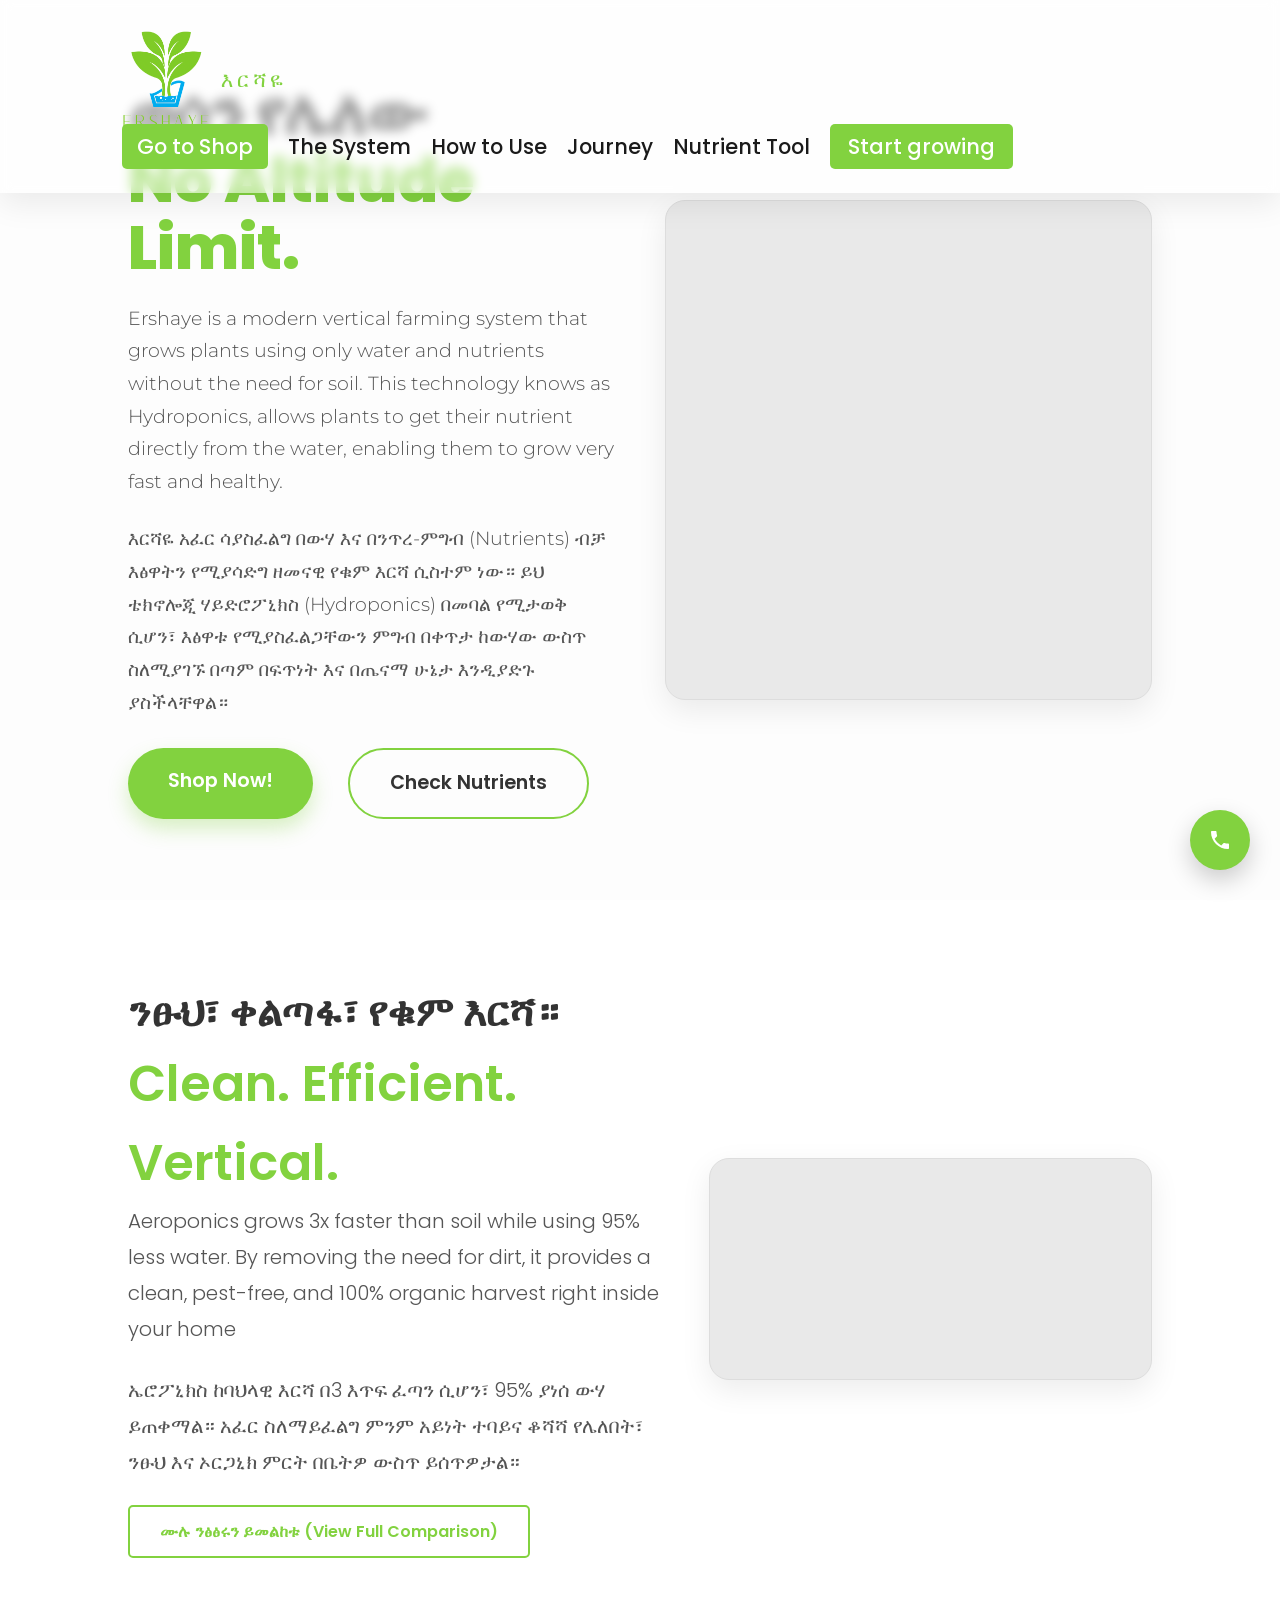
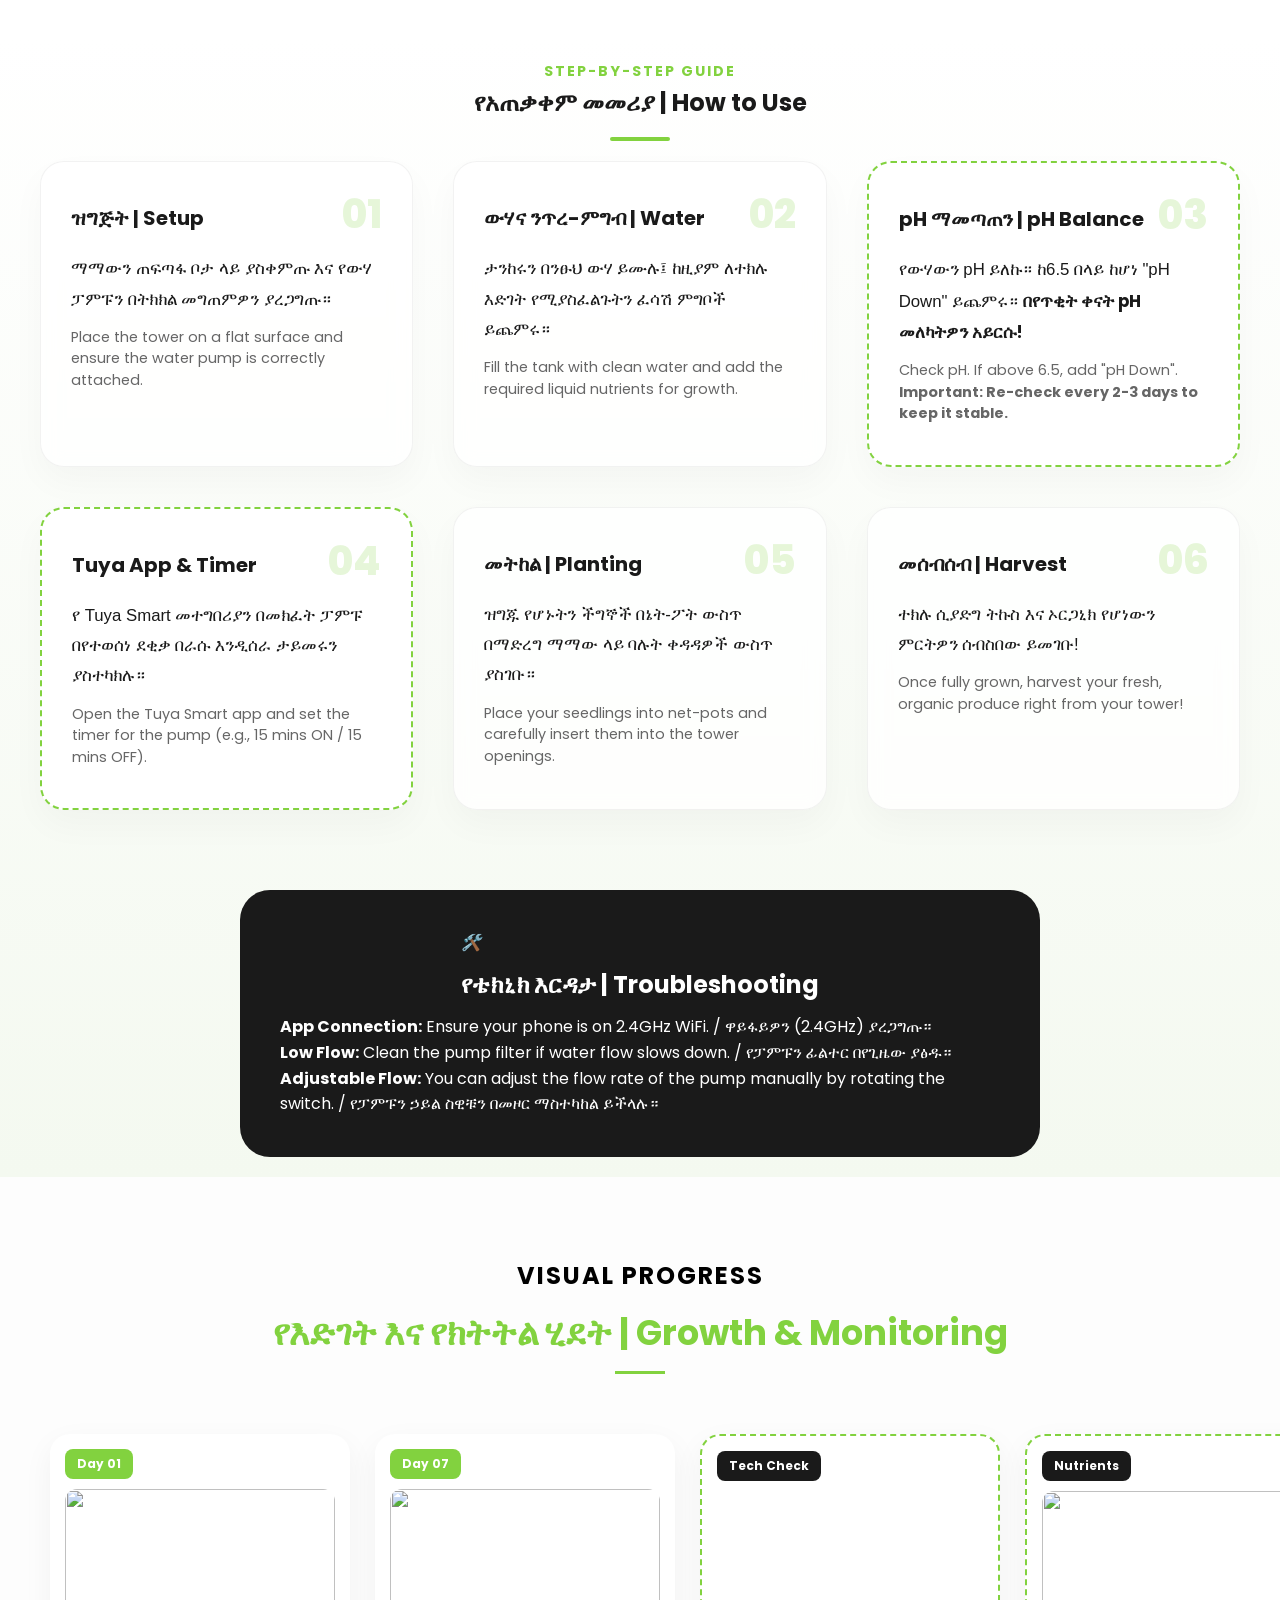
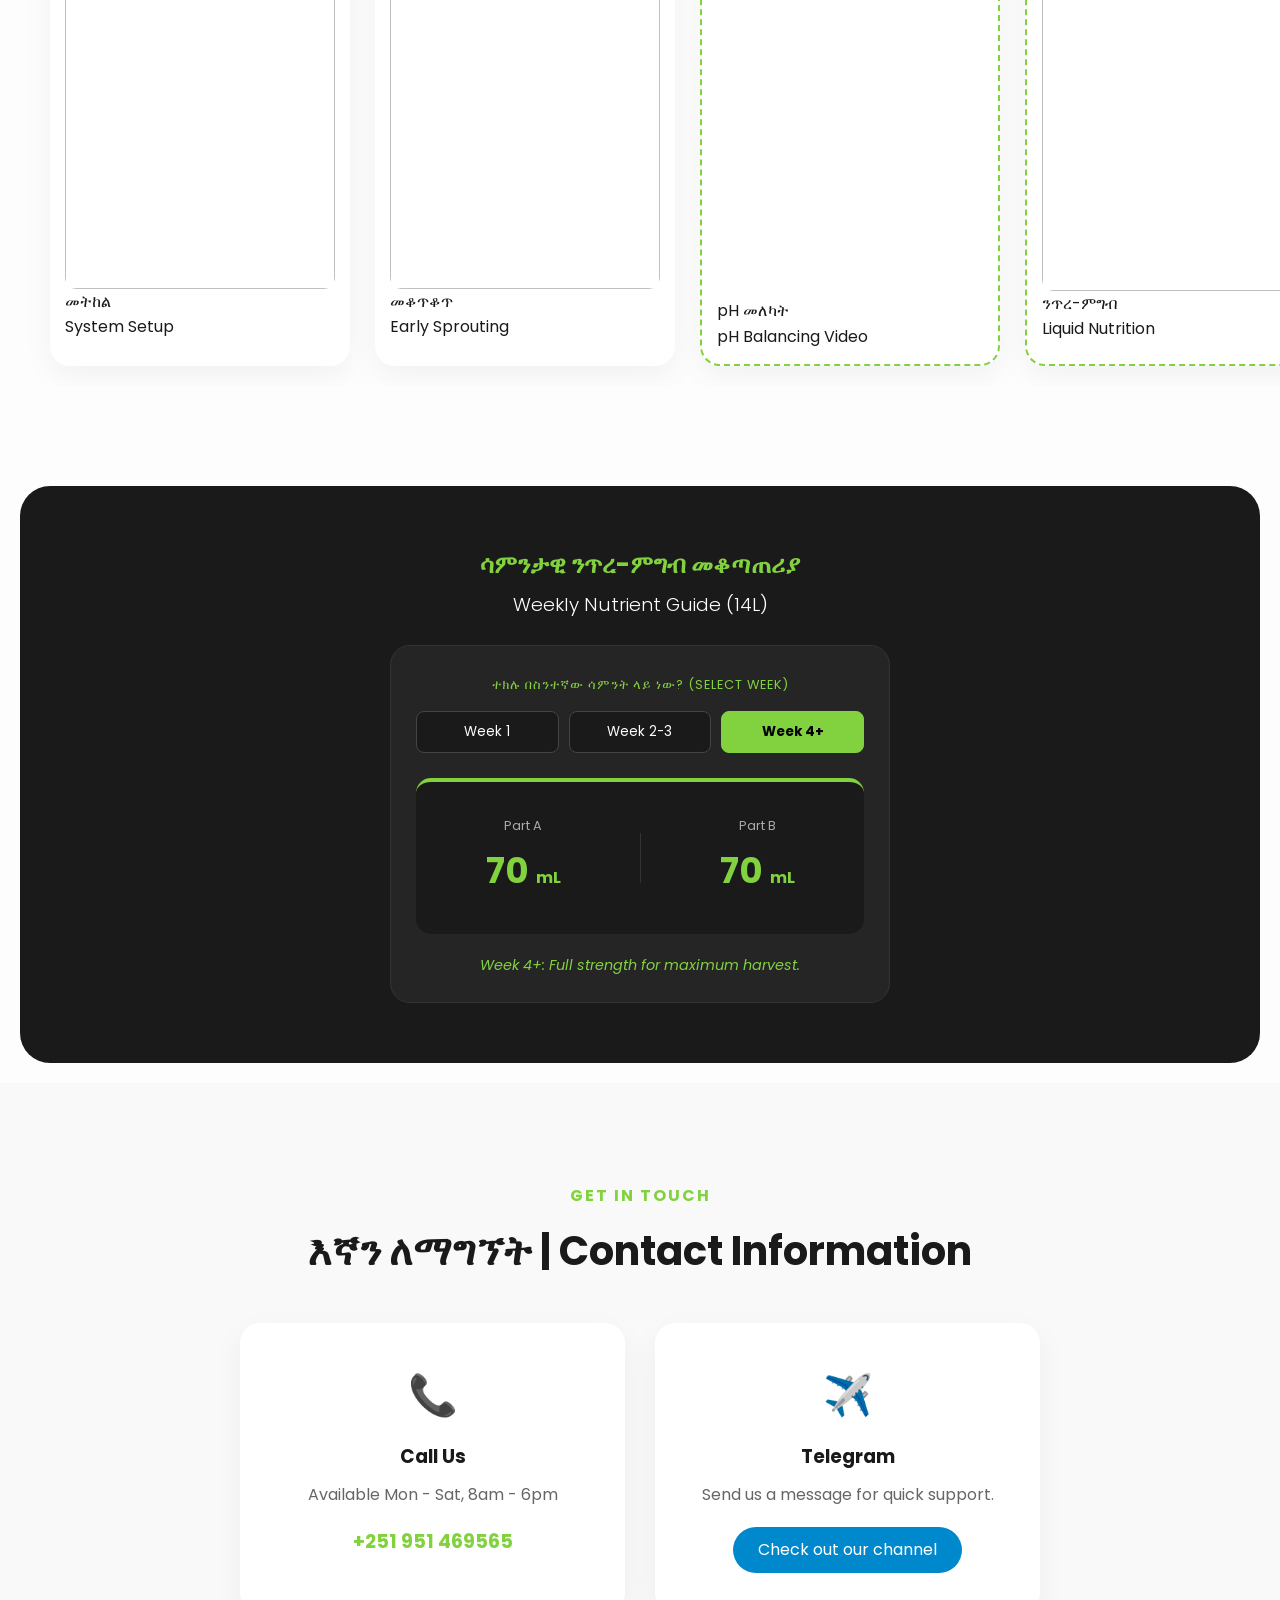
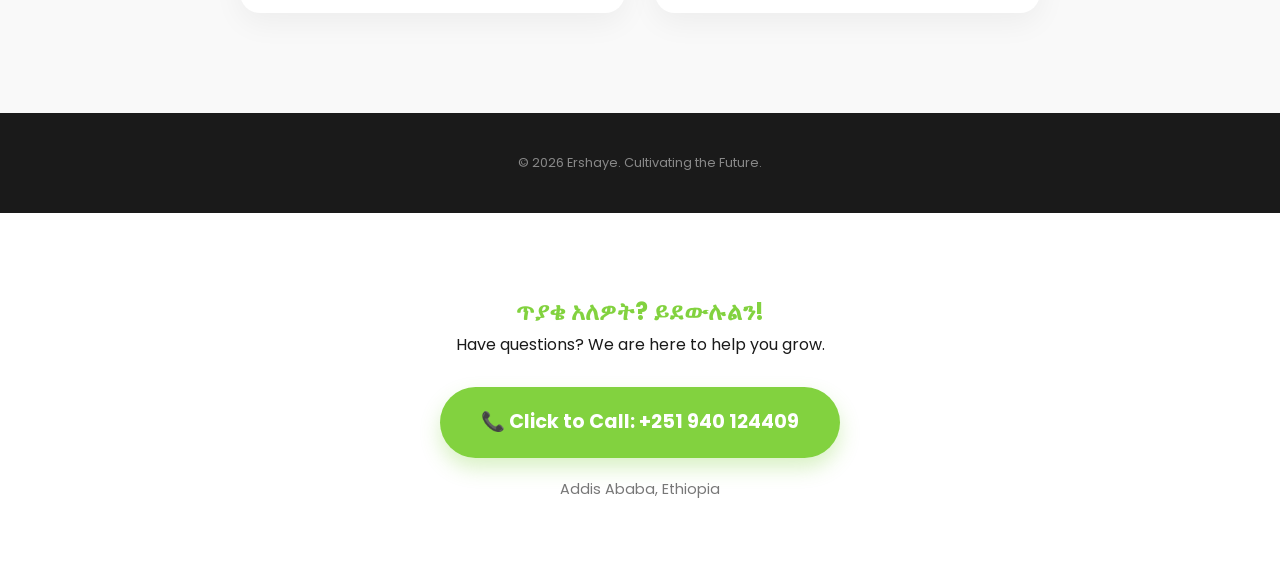
==== index.html @ 85cb9eb8 "Initial website upload" ====
<!DOCTYPE html>
<html lang="en">
<head>
    <!-- Google tag (gtag.js) -->
<script async src="https://www.googletagmanager.com/gtag/js?id=G-LYHRQVPLVZ"></script>
<script>
  window.dataLayer = window.dataLayer || [];
  function gtag(){dataLayer.push(arguments);}
  gtag('js', new Date());

  gtag('config', 'G-LYHRQVPLVZ');
</script>
    <meta charset="UTF-8">
    <meta name="viewport" content="width=device-width, initial-scale=1.0">
    <title>Ershaye | Vertical Hydroponics</title>
    
    <link rel="stylesheet" href="style.css">
    <link rel="icon" type="image/png" href="favicon.png">
    <link rel="preconnect" href="https://fonts.googleapis.com">
    <link rel="preconnect" href="https://fonts.gstatic.com" crossorigin>
    <link href="https://fonts.googleapis.com/css2?family=Montserrat:wght@300&family=Poppins:wght@300;400;600&display=swap" rel="stylesheet">
</head>
<body>

  <header class="glass-nav">
    <nav>
        <div class="logo-container">
            <img src="logo.png" alt="Ershaye Logo" class="brand-logo">
            <span class="brand-name">እርሻዬ</span>
        </div>

        <div class="hamburger" id="hamburger">
            <span class="bar"></span>
            <span class="bar"></span>
            <span class="bar"></span>
        </div>

        <ul class="nav-links" id="nav-menu">
            <li><a href="shop.html" class="shop-link-btn">Go to Shop</a></li>
            <li><a href="#about">The System</a></li>
            <li><a href="#how-to-use">How to Use</a></li>
            <li><a href="#growth-journey">Journey</a></li>
            <li><a href="#nutrient-calc">Nutrient Tool</a></li>
            <li><a href="#contact" class="nav-btn">Start growing</a></li>
        </ul>
    </nav>
</header>

    <section class="hero">
        <div class="hero-content">
            <h1 class="reveal">ወሰን የሌለው <br><span class="highlight">No Altitude Limit.</span></h1>
            
            <p class="reveal"> Ershaye is a modern vertical farming system that grows plants using only water and nutrients without the need for soil. 
                This technology knows as Hydroponics, allows plants to get their nutrient directly from the water, enabling them to grow very fast and healthy. </p>

                <p class="reveal">እርሻዬ አፈር ሳያስፈልግ በውሃ እና በንጥረ-ምግብ (Nutrients) ብቻ እፅዋትን የሚያሳድግ ዘመናዊ የቁም እርሻ ሲስተም ነው። ይህ ቴክኖሎጂ ሃይድሮፖኒክስ 
                    (Hydroponics) በመባል የሚታወቅ ሲሆን፣ እፅዋቱ የሚያስፈልጋቸውን ምግብ በቀጥታ ከውሃው ውስጥ ስለሚያገኙ በጣም በፍጥነት እና በጤናማ ሁኔታ እንዲያድጉ ያስችላቸዋል። </p>
            
        
            <div class="hero-btns reveal">
                <a href="shop.html" class="btn-primary">Shop Now!</a>
                <a href="#nutrient-calc" class="btn-secondary">Check Nutrients</a>
            </div>
        </div>
        <div class="hero-visual reveal">
    <div class="img-placeholder hero-img">
        <video autoplay loop muted playsinline class="hero-video-file">
            <source src="ershaye-grow.mov" type="video/mp4">
            Your browser does not support the video tag.
        </video>
    </div>
</div>
</div>
    </section>

    <section id="about" class="details-section">
    <div class="details-grid">
        <div class="details-text reveal">
            <span class="tag"><h2>ንፁህ፣ ቀልጣፋ፣ የቁም እርሻ።</h2></span>
            <h1>Clean. Efficient. Vertical.</h1>
            <p>
                Aeroponics grows 3x faster than soil while using 95% less water. 
                By removing the need for dirt, it provides a clean, pest-free, and 
                100% organic harvest right inside your home
            </p>
            <p> ኤሮፖኒክስ ከባህላዊ እርሻ በ3 እጥፍ ፈጣን ሲሆን፣ 95% ያነሰ ውሃ ይጠቀማል። 
                አፈር ስለማይፈልግ ምንም አይነት ተባይና ቆሻሻ የሌለበት፣ ንፁህ እና ኦርጋኒክ ምርት በቤትዎ ውስጥ ይሰጥዎታል።
            </p>
            <div class="details-text">
    
    <a href="comparison.html" class="btn btn-secondary">ሙሉ ንፅፅሩን ይመልከቱ (View Full Comparison)</a>
</div>

        </div>

        <div class="details-image reveal">
            <div class="img-placeholder">
                <video autoplay loop muted playsinline class="detail-video-file">
                    <source src="1.mov" type="video/mp4">
                    Your browser does not support the video tag.
                </video>
            </div>
        </div>
    </div>
</section>

    <section id="how-to-use" class="instructions-section">
    <div class="container">
        <div class="section-header">
            <span class="sub-tag">Step-by-Step Guide</span>
            <h2>የአጠቃቀም መመሪያ | How to Use</h2>
            <div class="divider"></div>
        </div>
        
        <div class="steps-grid">
            <div class="step-card">
                <div class="step-number">01</div>
                <h3>ዝግጅት | Setup</h3>
                <p class="am">ማማውን ጠፍጣፋ ቦታ ላይ ያስቀምጡ እና የውሃ ፓምፑን በትክክል መግጠምዎን ያረጋግጡ።</p>
                <p class="en">Place the tower on a flat surface and ensure the water pump is correctly attached.</p>
            </div>

            <div class="step-card">
                <div class="step-number">02</div>
                <h3>ውሃና ንጥረ-ምግብ | Water</h3>
                <p class="am">ታንከሩን በንፁህ ውሃ ይሙሉ፤ ከዚያም ለተክሉ እድገት የሚያስፈልጉትን ፈሳሽ ምግቦች ይጨምሩ።</p>
                <p class="en">Fill the tank with clean water and add the required liquid nutrients for growth.</p>
            </div>

            <div class="step-card tech-card">
                <div class="step-number">03</div>
                <h3>pH ማመጣጠን | pH Balance</h3>
                <p class="am">የውሃውን pH ይለኩ። ከ6.5 በላይ ከሆነ "pH Down" ይጨምሩ። <strong>በየጥቂት ቀናት pH መለካትዎን አይርሱ!</strong></p>
                <p class="en">Check pH. If above 6.5, add "pH Down". <strong>Important: Re-check every 2-3 days to keep it stable.</strong></p>
                <span class="pulse-icon"></span>
            </div>

            <div class="step-card tech-card">
                <div class="step-number">04</div>
                <h3>Tuya App & Timer</h3>
                <p class="am">የ Tuya Smart መተግበሪያን በመክፈት ፓምፑ በየተወሰነ ደቂቃ በራሱ እንዲሰራ ታይመሩን ያስተካክሉ።</p>
                <p class="en">Open the Tuya Smart app and set the timer for the pump (e.g., 15 mins ON / 15 mins OFF).</p>
            </div>

            <div class="step-card">
                <div class="step-number">05</div>
                <h3>መትከል | Planting</h3>
                <p class="am">ዝግጁ የሆኑትን ችግኞች በኔት-ፖት ውስጥ በማድረግ ማማው ላይ ባሉት ቀዳዳዎች ውስጥ ያስገቡ።</p>
                <p class="en">Place your seedlings into net-pots and carefully insert them into the tower openings.</p>
            </div>

            <div class="step-card">
                <div class="step-number">06</div>
                <h3>መሰብሰብ | Harvest</h3>
                <p class="am">ተክሉ ሲያድግ ትኩስ እና ኦርጋኒክ የሆነውን ምርትዎን ሰብስበው ይመገቡ!</p>
                <p class="en">Once fully grown, harvest your fresh, organic produce right from your tower!</p>
            </div>
        </div>

        <div class="troubleshoot-container">
            <div class="troubleshoot-header">
                <i class="icon">🛠️</i>
                <h4>የቴክኒክ እርዳታ | Troubleshooting</h4>
            </div>
            <div class="troubleshoot-content">
                <p><strong>App Connection:</strong> Ensure your phone is on 2.4GHz WiFi. / ዋይፋይዎን (2.4GHz) ያረጋግጡ።</p>
                <p><strong>Low Flow:</strong> Clean the pump filter if water flow slows down. / የፓምፑን ፊልተር በየጊዜው ያፅዱ።</p>
                <p><strong>Adjustable Flow:</strong> You can adjust the flow rate of the pump manually by rotating the switch. / የፓምፑን ኃይል ስዊቹን በመዞር ማስተካከል ይችላሉ።
 </p>
            </div>
        </div>
    </div>
</section>

  <section id="growth-journey" style="padding: 80px 0; background: #fdfdfd;">
    <div style="text-align: center; margin-bottom: 40px;">
        <span style="color: #000; font-weight: bold; text-transform: uppercase; font-size: 1.5rem; letter-spacing: 2px;">Visual Progress</span>
        <h2 style="color: #82d23f; margin: 10px 0; font-size: 2.2rem;">የእድገት እና የክትትል ሂደት | Growth & Monitoring</h2>
        <div style="width: 50px; height: 3px; background: #82d23f; margin: 0 auto;"></div>
    </div>

    <div class="scroll-container">
        <div class="scroll-item">
            <span class="day-label">Day 01</span>
            <img src="day1.png" onclick="openLightbox(this)" 
                 data-caption="<strong>The Start:</strong> ተገቢውን ዝግጅት በማድረግ ችግኞችን እንተክላለን። <br><em>We start by carefully placing seedlings into the system to begin their soil-free journey.</em>">
            <p class="am">መትከል</p>
            <p class="en">System Setup</p>
        </div>

        <div class="scroll-item">
            <span class="day-label">Day 07</span>
            <img src="day7.png" onclick="openLightbox(this)" 
                 data-caption="<strong>Establishing:</strong> ስሮቹ ውሃና ንጥረ-ምግብ ማግኘት ሲጀምሩ ቅጠሎቹ መመልከት ይጀምራሉ። <br><em>The roots are now absorbing misted nutrients, showing the first signs of lush green growth.</em>">
            <p class="am">መቆጥቆጥ</p>
            <p class="en">Early Sprouting</p>
        </div>

        <div class="scroll-item tech-card">
    <span class="day-label tech-label">Tech Check</span>
    <video src="ph-balance-video.mov" muted loop autoplay playsinline 
           style="width: 100%; height: 400px; object-fit: cover; border-radius: 12px;"
           onclick="openLightbox(this, 'video')"
           data-caption="<strong>Precision pH:</strong> ተክሎች ምግባቸውን እንዲያገኙ የpH መጠን 5.5-6.5 መሆን አለበት። ካለፈ 'pH Down' በመጠቀም እናስተካክላለን። <br><em>Watch how we balance the pH. Keeping it between 5.5-6.5 ensures your plants 'eat' properly.</em>">
    </video>
    <p class="am">pH መለካት</p>
    <p class="en">pH Balancing Video</p>
</div>

        <div class="scroll-item tech-card">
            <span class="day-label tech-label">Nutrients</span>
            <img src="nutrients.png" onclick="openLightbox(this)" 
                 data-caption="<strong>Nutrient Boost:</strong> ተክሉ ጠንካራ እንዲሆን አስፈላጊ የሆኑ ሚነራሎችን በውሃው ውስጥ እንጨምራለን። <br><em>We mix essential minerals into the water, providing everything the plant needs without soil.</em>">
            <p class="am">ንጥረ-ምግብ</p>
            <p class="en">Liquid Nutrition</p>
        </div>

        <div class="scroll-item">
            <span class="day-label">Day 15</span>
            <img src="day15.png" onclick="openLightbox(this)" 
                 data-caption="<strong>Rapid Growth:</strong> ኤሮፖኒክስ ከባህላዊ እርሻ በ3 እጥፍ በፍጥነት ተክሉን ያሳድገዋል። <br><em>Aeroponics accelerates growth by delivering oxygen directly to the roots.</em>">
            <p class="am">ፈጣን እድገት</p>
            <p class="en">Vegetative Peak</p>
        </div>

        <div class="scroll-item">
            <span class="day-label">Day 30</span>
            <img src="day30.png" onclick="openLightbox(this)" 
                 data-caption="<strong>Harvest Time:</strong> ትኩስ፣ ንፁህ እና ኦርጋኒክ ምርት ለምግብነት ዝግጁ ነው። <br><em>Pure, organic, and pesticide-free greens ready for your table.</em>">
            <p class="am">መሰብሰብ</p>
            <p class="en">Final Harvest</p>
        </div>
    </div>

    <div id="lightbox" class="lightbox" onclick="closeLightbox(event)">
    <span class="close-btn">&times;</span>
    <div class="lightbox-wrapper">
        <img class="lightbox-content" id="lightbox-img" style="display:none;">
        
        <video class="lightbox-content" id="lightbox-video" controls autoplay loop style="display:none;"></video>
        
        <div id="lightbox-caption" class="caption-box"></div>
    </div>
</div>

</section>

    <section id="nutrient-calc" style="padding: 60px 20px; background: #1a1a1a; color: white; border-radius: 30px; margin: 20px; font-family: 'Inter', sans-serif;">
    <div style="max-width: 500px; margin: 0 auto; text-align: center;">
        <h2 style="color: #82d23f; margin-bottom: 5px;">ሳምንታዊ ንጥረ-ምግብ መቆጣጠሪያ</h2>
        <h3 style="margin-bottom: 25px; font-weight: 300;">Weekly Nutrient Guide (14L)</h3>
        
        <div style="background: #252525; padding: 25px; border-radius: 20px; border: 1px solid #333;">
            
            <label style="color: #82d23f; font-size: 0.8rem; text-transform: uppercase; letter-spacing: 1px;">ተክሉ በስንተኛው ሳምንት ላይ ነው? (Select Week)</label>
            <div style="display: grid; grid-template-columns: repeat(3, 1fr); gap: 10px; margin: 15px 0 25px 0;">
                <button onclick="setWeek(1)" class="week-btn" id="btn1">Week 1</button>
                <button onclick="setWeek(2)" class="week-btn" id="btn2">Week 2-3</button>
                <button onclick="setWeek(4)" class="week-btn active-btn" id="btn3">Week 4+</button>
            </div>

            <div style="background: #1a1a1a; padding: 30px; border-radius: 15px; border-top: 4px solid #82d23f;">
                <div style="display: flex; justify-content: space-around; align-items: center;">
                    <div>
                        <span style="color: #aaa; font-size: 0.8rem;">Part A</span>
                        <h2 id="partA" style="color: #82d23f; font-size: 2.2rem; margin: 5px 0;">70 <small style="font-size: 1rem;">mL</small></h2>
                    </div>
                    <div style="width: 1px; height: 50px; background: #333;"></div>
                    <div>
                        <span style="color: #aaa; font-size: 0.8rem;">Part B</span>
                        <h2 id="partB" style="color: #82d23f; font-size: 2.2rem; margin: 5px 0;">70 <small style="font-size: 1rem;">mL</small></h2>
                    </div>
                </div>
            </div>

            <p id="week-desc" style="margin-top: 20px; font-size: 0.9rem; color: #82d23f; font-style: italic;">
                Week 4+: Full strength for maximum harvest.
            </p>
        </div>
    </div>
</section>

<style>
    .week-btn {
        background: #1a1a1a;
        color: white;
        border: 1px solid #444;
        padding: 10px;
        border-radius: 8px;
        cursor: pointer;
        transition: 0.3s;
    }
    .week-btn:hover { border-color: #82d23f; }
    .active-btn {
        background: #82d23f !important;
        color: black !important;
        font-weight: bold;
        border-color: #82d23f !important;
    }
</style>

<section id="contact" style="padding: 100px 20px; background: #f9f9f9; text-align: center;">
    <div style="max-width: 800px; margin: 0 auto;">
        <span style="color: #82d23f; font-weight: bold; text-transform: uppercase; letter-spacing: 2px;">Get In Touch</span>
        <h2 style="font-size: 2.5rem; margin: 10px 0 40px 0;">እኛን ለማግኘት | Contact Information</h2>

        <div style="display: grid; grid-template-columns: repeat(auto-fit, minmax(250px, 1fr)); gap: 30px;">
            
            <div style="background: white; padding: 40px; border-radius: 20px; box-shadow: 0 10px 30px rgba(0,0,0,0.05);">
                <div style="font-size: 40px; margin-bottom: 15px;">📞</div>
                <h3 style="margin-bottom: 10px;">Call Us</h3>
                <p style="color: #666; margin-bottom: 20px;">Available Mon - Sat, 8am - 6pm</p>
                <a href="tel:+251951469565" style="color: #82d23f; font-weight: bold; text-decoration: none; font-size: 1.2rem;">+251 951 469565</a>
            </div>

            <div style="background: white; padding: 40px; border-radius: 20px; box-shadow: 0 10px 30px rgba(0,0,0,0.05);">
                <div style="font-size: 40px; margin-bottom: 15px;">✈️</div>
                <h3 style="margin-bottom: 10px;">Telegram</h3>
                <p style="color: #666; margin-bottom: 20px;">Send us a message for quick support.</p>
                <a href="https://t.me/ershaye" target="_blank" style="background: #0088cc; color: white; padding: 10px 25px; border-radius: 50px; text-decoration: none; display: inline-block;">Check out our channel</a>
            </div>
    </div>
</section>

    <footer>
        <p>&copy; 2026 Ershaye. Cultivating the Future.</p>
    </footer>

    <script>
        // Scroll Reveal Animation Logic
        const observer = new IntersectionObserver((entries) => {
            entries.forEach((entry) => {
                if (entry.isIntersecting) {
                    entry.target.classList.add('show');
                }
            });
        }, { threshold: 0.1 });

        document.querySelectorAll('.reveal').forEach((el) => observer.observe(el));
    </script>

    <script>
function setWeek(week) {
    const partA = document.getElementById('partA');
    const partB = document.getElementById('partB');
    const desc = document.getElementById('week-desc');
    const tankSize = 14;

    // Remove active class from all buttons
    document.querySelectorAll('.week-btn').forEach(btn => btn.classList.remove('active-btn'));

    if (week === 1) {
        let val = tankSize * 2;
        partA.innerHTML = val + ' <small style="font-size: 1rem;">mL</small>';
        partB.innerHTML = val + ' <small style="font-size: 1rem;">mL</small>';
        desc.innerText = "Week 1: Light mix for delicate seedlings.";
        document.getElementById('btn1').classList.add('active-btn');
    } else if (week === 2) {
        let val = tankSize * 3.5;
        partA.innerHTML = val + ' <small style="font-size: 1rem;">mL</small>';
        partB.innerHTML = val + ' <small style="font-size: 1rem;">mL</small>';
        desc.innerText = "Week 2-3: Medium strength for growing leaves.";
        document.getElementById('btn2').classList.add('active-btn');
    } else {
        let val = tankSize * 5;
        partA.innerHTML = val + ' <small style="font-size: 1rem;">mL</small>';
        partB.innerHTML = val + ' <small style="font-size: 1rem;">mL</small>';
        desc.innerText = "Week 4+: Full strength for maximum harvest.";
        document.getElementById('btn3').classList.add('active-btn');
    }
}
</script>


    <script>
function openLightbox(element, type) {
    const lightbox = document.getElementById('lightbox');
    const lightboxImg = document.getElementById('lightbox-img');
    const lightboxVideo = document.getElementById('lightbox-video');
    const lightboxCaption = document.getElementById('lightbox-caption');

    // Show the lightbox
    lightbox.style.display = 'flex';

    // Reset visibility
    lightboxImg.style.display = 'none';
    lightboxVideo.style.display = 'none';

    if (type === 'video') {
        lightboxVideo.src = element.src;
        lightboxVideo.style.display = 'block';
        lightboxVideo.play();
    } else {
        lightboxImg.src = element.src;
        lightboxImg.style.display = 'block';
    }

    // Set Caption
    const captionText = element.getAttribute('data-caption');
    lightboxCaption.innerHTML = captionText ? captionText : "Ershaye Growth Progress";
}

function closeLightbox(event) {
    // Only close if clicking the background or the 'X'
    if (event.target.id === 'lightbox' || event.target.className === 'close-btn') {
        const lightbox = document.getElementById('lightbox');
        const lightboxVideo = document.getElementById('lightbox-video');
        lightbox.style.display = 'none';
        lightboxVideo.pause();
        lightboxVideo.src = ""; // Reset video
    }
}
</script>

<section id="contact" style="padding: 80px 20px; text-align: center; background: #fff;">
    <h2 style="color: #82d23f;">ጥያቄ አለዎት? ይደውሉልን!</h2>
    <p style="margin-bottom: 30px;">Have questions? We are here to help you grow.</p>
    
    <div style="max-width: 400px; margin: 0 auto;">
        <a href="tel:+251940124409" style="display: block; background: #82d23f; color: white; padding: 20px; border-radius: 50px; text-decoration: none; font-weight: bold; font-size: 1.2rem; box-shadow: 0 10px 20px rgba(130, 210, 63, 0.3);">
            📞 Click to Call: +251 940 124409
        </a>
        <p style="margin-top: 20px; color: #777; font-size: 0.9rem;">Addis Ababa, Ethiopia</p>
    </div>
</section>

</script>
<a href="tel:+251951469565" class="floating-call">
    <span class="call-text">Call Now</span>
    <svg width="24" height="24" viewBox="0 0 24 24" fill="white" xmlns="http://www.w3.org/2000/svg">
        <path d="M6.62 10.79c1.44 2.82 3.76 5.14 6.59 6.59l2.2-2.2c.27-.27.67-.36 1.02-.24 1.12.37 2.33.57 3.57.57.55 0 1 .45 1 1V20c0 .55-.45 1-1 1-9.39 0-17-7.61-17-17 0-.55.45-1 1-1h3.5c.55 0 1 .45 1 1 0 1.25.2 2.45.57 3.57.11.35.03.74-.25 1.02l-2.2 2.2z"/>
    </svg>
</a>

<script>
    const hamburger = document.getElementById('hamburger');
    const navMenu = document.getElementById('nav-menu');

    hamburger.addEventListener('click', () => {
        hamburger.classList.toggle('active');
        navMenu.classList.toggle('active');
    });

    // Close menu when a link is clicked
    document.querySelectorAll('.nav-links a').forEach(n => n.addEventListener('click', () => {
        hamburger.classList.remove('active');
        navMenu.classList.remove('active');
    }));
</script>

</body>
</html>
---- style.css ----
html {
    scroll-behavior: smooth;
}

/* --- COLORS & FONTS --- */
:root {
    --primary: #82d23f; /* Your brand green */
    --dark: #1a1a1a;
    --light: #fdfdfd;
    --shadow: 0 10px 30px rgba(0,0,0,0.08);
}

* { margin: 0; padding: 0; box-sizing: border-box; font-family: 'Poppins', sans-serif; }
body { background: var(--light); color: var(--dark); line-height: 1.6; }

/* --- LOGO STYLING (Montserrat to match logo image) --- */
.brand-name {
    font-family: 'Montserrat', sans-serif;
    font-weight: 300; /* Light weight as seen in logo */
    font-size: 1.3rem;
    letter-spacing: 4px;
    color: #82d23f;
    margin-left: 10px;
}

.logo-container { display: flex; align-items: center; }
.brand-logo { height: 80px; width: auto; }

/* --- NAVIGATION --- */
.glass-nav {
    position: fixed; top: 0; width: 100%;
    background: rgba(255, 255, 255, 0.5); backdrop-filter: blur(6px);
    padding: 15px 5%; z-index: 1000; box-shadow: var(--shadow);
}
nav { display: flex; justify-content: space-between; align-items: center; max-width: 1200px; margin: 0 auto; }
.nav-links { display: flex; list-style: none; gap: 20px; align-items: center; }
.nav-links a { text-decoration: none; color: var(--dark); font-weight: 500; font-size: 1.3rem; transition: 0.3s; }
.nav-links a:hover { color: var(--primary); }
.nav-btn { background: var(--primary); color: white !important; padding: 8px 18px; border-radius: 5px; }

/* --- HERO SECTION --- */
.hero { height: 100vh; display: flex; align-items: center; padding: 0 10%; gap: 50px; }
.hero-content { flex: 1; }
.hero h1 { font-size: 3.8rem; line-height: 1.1; margin-bottom: 20px; font-weight: 800; }

.hero-content p {
    /* Making it larger to match the bold Hero heading */
    font-size: 1.2rem; 
    
    /* Extra line height prevents the text from looking crowded */
    line-height: 1.7; 
    
    /* A slightly lighter color than black makes it look modern */
    color: #555; 
    
    /* Space between the text and the buttons below it */
    margin-bottom: 25px; 
    
    /* Using Montserrat (Light) if you want it to match your logo style */
    font-family: 'Montserrat', sans-serif;
    font-weight: 300;
    
    /* Limits the width so the text doesn't stretch too far across the screen */
    max-width: 600px; 
}

/* For Mobile: Shrink it slightly so it doesn't take up the whole screen */
@media (max-width: 768px) {
    .hero-content p {
        font-size: 1.1rem;
        margin-bottom: 25px;
    }
}

.highlight { color: var(--primary); }
.hero-visual { flex: 1; display: flex; justify-content: center; }

.hero-video-file {
    width: 100%;
    height: 100%;
    object-fit: cover; /* This ensures the video fills the tall container perfectly */
    border-radius: 20px; /* Matches the rounded corners of your site design */
}

/* Optional: Add a slight shadow to make the video "pop" */
.hero-img {
    box-shadow: 0 20px 50px rgba(130, 210, 63, 0.2);
    border: none; /* Removing the dashed border now that we have real content */
}

/* --- IMAGE PLACEHOLDERS --- */
.img-placeholder {
    background: #e9e9e9;
    border-radius: 20px;
    overflow: hidden;
    display: flex;
    align-items: center;
    justify-content: center;
    border: 1px solid #ddd;
    width: 100%;
}
.hero-img { height: 550px; }
.img-placeholder img { width: 100%; height: 100%; object-fit: cover; }

/* --- PRODUCT DETAILS --- */

.details-text h1 {
    color: #82d23f; 
    font-size: 3.1rem; 
    margin-bottom: 0px;
    font-weight: 600; 
}
.details-text h2 {
    color: #333; 
    font-size: 2.5rem; 
    margin-bottom: 0px;
    font-weight: 600; 
}


.details-text p {
    /* Standard is usually 16px. Let's bump it up to 1.2rem (approx 19px) */
    font-size: 1.2rem; 
    
    /* This adds breathing room between lines of text */
    line-height: 1.8; 
    
    /* A soft dark grey is often easier to read than pure black */
    color: #555; 
    
    /* Adds space between this paragraph and the next element */
    margin-bottom: 25px; 
    font-weight: 300; /* Keeps it clean and modern like the logo font */

    /* This automatically scales between 1rem and 1.25rem based on screen width */
    font-size: clamp(1rem, 2vw, 1.25rem); 
}


.details-section {
    padding: 80px 10%;
    background: white;
    overflow: hidden; /* This prevents anything from physically going "out of bounds" */
}

.details-grid {
    display: grid;
    /* This gives the text 1.2 parts of space and the video 1 part, keeping it balanced */
    grid-template-columns: 1.2fr 1fr; 
    gap: 50px;
    align-items: center; /* This keeps the text centered vertically next to the video */
}

.img-placeholder {
    background: #e9e9e9;
    border-radius: 20px;
    overflow: hidden;
    display: flex;
    align-items: center;
    justify-content: center;
    width: 100%;
    /* This stops the video from becoming infinitely tall and breaking the layout */
    max-height: 500px; 
    box-shadow: var(--shadow);
}

.img-placeholder video, 
.img-placeholder img {
    width: 100%;
    height: 100%;
    /* 'cover' ensures it fills the box nicely, 'contain' ensures you see the whole thing */
    object-fit: cover; 
}

/* Responsive fix: If the screen is small (like a phone), stack them vertically */
@media (max-width: 900px) {
    .details-grid {
        grid-template-columns: 1fr;
        text-align: center;
    }
    
    .img-placeholder {
        max-height: 400px; /* Shorter on mobile so users don't have to scroll forever */
    }
}
/* --- HOW TO USE STEPS --- */
.how-to-use { padding: 20px 10%; background: #fafafa; }
.steps-grid { display: grid; grid-template-columns: repeat(3, 1fr); gap: 30px; margin-top: 50px; }
.step-card { background: white; padding: 40px; border-radius: 20px; box-shadow: var(--shadow); position: relative; }
.step-num { position: absolute; top: -20px; left: 30px; background: var(--primary); color: white; width: 40px; height: 40px; border-radius: 50%; display: flex; align-items: center; justify-content: center; font-weight: 800; }
 
.instructions-section {
    padding: 20px 20px;
    background: linear-gradient(to bottom, #ffffff, #f4f9f0);
}

.section-header {
    text-align: center;
    margin-bottom: 20px;
}

.sub-tag {
    color: #82d23f;
    text-transform: uppercase;
    letter-spacing: 2px;
    font-weight: bold;
    font-size: 0.9rem;
}

.divider {
    width: 60px;
    height: 4px;
    background: #82d23f;
    margin: 15px auto;
    border-radius: 2px;
}

.steps-grid {
    display: grid;
    grid-template-columns: repeat(3, 1fr);
    gap: 40px;
    max-width: 1200px;
    margin: 0 auto;
}

.step-card {
    background: rgba(255, 255, 255, 0.8);
    backdrop-filter: blur(10px);
    padding: 40px 30px;
    border-radius: 24px;
    border: 1px solid rgba(0,0,0,0.05);
    box-shadow: 0 15px 35px rgba(0,0,0,0.03);
    position: relative;
    transition: all 0.4s ease;
}

.step-card:hover {
    transform: translateY(-12px);
    box-shadow: 0 20px 40px rgba(130, 210, 63, 0.15);
    border-color: #82d23f;
}

.step-number {
    font-size: 2.5rem;
    font-weight: 800;
    color: rgba(130, 210, 63, 0.2);
    position: absolute;
    top: 20px;
    right: 30px;
}

.step-card h3 {
    margin-bottom: 20px;
    font-size: 1.25rem;
    color: #1a1a1a;
}

.step-card .am {
    font-family: 'Noto Sans Ethiopic', sans-serif;
    font-size: 1.05rem;
    line-height: 1.8;
    margin-bottom: 12px;
}

.step-card .en {
    font-size: 0.9rem;
    color: #666;
    line-height: 1.5;
}

/* Technical highlight for pH and App */
.tech-card {
    background: #ffffff;
    border-top: 6px solid #82d23f;
}

/* Troubleshooting Style */
.troubleshoot-container {
    margin-top: 80px;
    background: #1a1a1a;
    color: white;
    padding: 40px;
    border-radius: 30px;
    display: flex;
    flex-direction: column;
    align-items: center;
    max-width: 800px;
    margin-left: auto;
    margin-right: auto;
}

.troubleshoot-header h4 {
    font-size: 1.5rem;
    margin: 10px 0;
}

/* Mobile Responsiveness */
@media (max-width: 992px) {
    .steps-grid { grid-template-columns: repeat(2, 1fr); }
}
@media (max-width: 650px) {
    .steps-grid { grid-template-columns: 1fr; }
}

/* --- JOURNEY --- */
.journey-section { padding: 100px 10%; background: white; }
.comparison-container { display: flex; justify-content: center; gap: 40px; margin-top: 50px; }
.growth-card { background: var(--light); padding: 30px; border-radius: 20px; width: 350px; text-align: center; }
.growth-card.featured { border: 2px solid var(--primary); }
.journey-img { height: 250px; margin-bottom: 20px; }
.badge { background: var(--dark); color: white; padding: 4px 12px; border-radius: 20px; font-size: 0.7rem; display: inline-block; margin-bottom: 15px; }
.scroll-container {
    display: flex;
    overflow-x: auto;
    gap: 25px;
    padding: 20px 50px;
    scroll-snap-type: x mandatory;
    scrollbar-width: none;
}
.scroll-container::-webkit-scrollbar { display: none; }

.scroll-item {
    flex: 0 0 300px;
    scroll-snap-align: center;
    background: white;
    border-radius: 20px;
    padding: 15px;
    box-shadow: 0 10px 30px rgba(0,0,0,0.05);
    transition: transform 0.3s ease;
    cursor: zoom-in;
}
.scroll-item:hover { transform: translateY(-10px); }

.scroll-item img {
    width: 100%;
    height: 400px;
    object-fit: cover;
    border-radius: 12px;
}

.day-label {
    background: #82d23f;
    color: white;
    padding: 5px 12px;
    border-radius: 8px;
    font-size: 0.75rem;
    font-weight: bold;
    display: inline-block;
    margin-bottom: 10px;
}

.tech-card { border: 2px dashed #82d23f; }
.tech-label { background: #1a1a1a !important; }

/* Lightbox UI */
.lightbox {
    display: none;
    position: fixed;
    z-index: 1000;
    top: 0; left: 0; width: 100%; height: 100%;
    background: rgba(0,0,0,0.95);
    align-items: center; justify-content: center;
}

.lightbox-wrapper {
    max-width: 500px;
    width: 90%;
    animation: fadeIn 0.4s ease;
}

.lightbox-content {
    width: 100%;
    border-radius: 15px 15px 0 0;
}

.caption-box {
    background: white;
    padding: 25px;
    border-radius: 0 0 15px 15px;
    text-align: center;
}

.caption-box strong { color: #82d23f; font-size: 1.2rem; display: block; margin-bottom: 8px; }

.close-btn {
    position: absolute;
    top: 30px; right: 30px;
    color: white; font-size: 40px; cursor: pointer;
}

@keyframes fadeIn { from { opacity: 0; transform: scale(0.9); } to { opacity: 1; transform: scale(1); } }

/* --- CALCULATOR --- */
.calc-section { padding: 100px 10%; display: flex; justify-content: center; }
.calc-card { background: white; padding: 50px; border-radius: 30px; width: 100%; max-width: 500px; box-shadow: var(--shadow); text-align: center; }
select { width: 100%; padding: 15px; margin: 25px 0; border: 1px solid #ddd; border-radius: 10px; font-size: 1rem; }
.calc-results { background: #f0f7ea; padding: 25px; border-radius: 15px; text-align: left; }
.tip { font-size: 0.8rem; color: #666; font-style: italic; margin-top: 15px; border-top: 1px solid #ddd; padding-top: 10px; }

/* --- BUTTONS & ANIMATIONS --- */
.btn-primary { background: var(--primary); color: white; padding: 14px 30px; border-radius: 5px; text-decoration: none; font-weight: 600; margin-right: 15px; display: inline-block; }
.btn-secondary { border: 2px solid var(--primary); color: var(--primary); padding: 12px 30px; border-radius: 5px; text-decoration: none; font-weight: 600; display: inline-block; }

.reveal { opacity: 0; transform: translateY(40px); transition: 1s ease-out; }
.show { opacity: 1; transform: translateY(0); }
.center-text { text-align: center; }

footer { padding: 40px; background: var(--dark); color: #888; text-align: center; font-size: 0.8rem; }

@media (max-width: 900px) {
    .hero, .details-grid, .steps-grid, .comparison-container { grid-template-columns: 1fr; flex-direction: column; text-align: center; }
    .hero h1 { font-size: 2.5rem; }
    .hero-img { height: 400px; }
}


/* style.css - Paste this at the very bottom */

/* This targets the container holding the buttons */
.hero-content div:last-child {
    display: flex;
    gap: 20px;
    margin-top: 30px;
}


/* This targets any link that looks like a button in your hero section
For the button size adjustment */
.hero-content a {
    display: inline-block;
    padding: 18px 40px; /* This makes the buttons bigger */
    font-size: 1.2rem;   /* Bigger text */
    font-weight: 600;
    text-decoration: none;
    border-radius: 50px;
    transition: transform 0.2s ease;
}

/* The first button (Green) */
.hero-content a:first-child {
    background-color: #82d23f;
    color: white;
    box-shadow: 0 10px 20px rgba(130, 210, 63, 0.3);
}

/* The second button (Outline) */
.hero-content a:last-child {
    border: 2px solid #82d23f;
    color: #333;
}

/* Cool hover effect for both */
.hero-content a:hover {
    transform: scale(1.1); /* Makes it pop out when you hover */
}

@media (max-width: 768px) {
    .hero-content div:last-child {
        flex-direction: column; /* Stacks the buttons on top of each other */
        align-items: center;
    }
    
    .hero-content a {
        width: 80%; /* Makes them wider on phone screens */
        text-align: center;
    }
}

.btn-link {
    display: inline-block;
    margin-top: 20px;
    color: #82d23f; /* Your brand green */
    text-decoration: none;
    font-weight: bold;
    font-size: 1.1rem;
    border-bottom: 2px solid #82d23f;
    transition: 0.3s;
}

.btn-link:hover {
    color: #333;
    border-color: #333;
}

/* Comparison Page Specific Styles */
.comparison-body {
    background-color: #fcfcfc;
    color: #2d3436;
}

.comp-header {
    text-align: center;
    padding: 80px 20px;
    background: linear-gradient(rgba(255,255,255,0.9), rgba(255,255,255,0.9)), url('your-image-path.jpg');
    background-size: cover;
}

.comp-header h1 span {
    color: #82d23f;
    font-size: 1.5rem;
    display: block;
    margin-top: 10px;
}

.stats-bar {
    display: flex;
    justify-content: space-around;
    background: #1a1a1a;
    color: white;
    padding: 40px;
    text-align: center;
}

.stat-item h2 {
    color: #82d23f;
    font-size: 3rem;
    margin-bottom: 5px;
}

.detailed-content {
    max-width: 1100px;
    margin: 0 auto;
    padding: 60px 20px;
}

.detail-row {
    margin-bottom: 80px;
    padding: 40px;
    background: white;
    border-radius: 20px;
    box-shadow: 0 10px 30px rgba(0,0,0,0.05);
}

.text-block h3 {
    font-size: 1.8rem;
    color: #82d23f;
    margin-bottom: 25px;
    border-bottom: 2px solid #eee;
    padding-bottom: 10px;
}

.text-block p {
    margin-bottom: 20px;
    line-height: 1.8;
}

/* Premium Table Styles */
.premium-table {
    width: 100%;
    border-collapse: separate;
    border-spacing: 0 10px;
}

.premium-table th {
    padding: 20px;
    text-align: left;
    background: #f8f9fa;
}

.premium-table td {
    padding: 20px;
    background: white;
    border-top: 1px solid #eee;
    border-bottom: 1px solid #eee;
}

.green-head {
    background: #82d23f !important;
    color: white;
    border-radius: 10px 10px 0 0;
}

.highlight-column {
    border: 2px solid #82d23f !important;
    font-weight: bold;
}
.floating-call {
    position: fixed;
    bottom: 30px;
    right: 30px;
    background-color: #82d23f;
    width: 60px;
    height: 60px;
    border-radius: 50px;
    display: flex;
    align-items: center;
    justify-content: center;
    box-shadow: 0 10px 25px rgba(0,0,0,0.2);
    z-index: 1001;
    transition: all 0.3s ease;
    text-decoration: none;
}

.floating-call:hover {
    width: 150px; /* Expands on hover */
}

.call-text {
    color: white;
    font-weight: bold;
    display: none;
    margin-right: 10px;
}

.floating-call:hover .call-text {
    display: inline;
}

/* For small screens, keep it simple */
@media (max-width: 768px) {
    .floating-call:hover { width: 60px; }
    .call-text { display: none !important; }
}

/* GLOBAL MOBILE FIXES */

/* 1. Prevent horizontal scrolling on mobile */
html, body {
    overflow-x: hidden;
    width: 100%;
    margin: 0;
    padding: 0;
}

/* 2. Make all images responsive so they don't "poke out" of the screen */
img {
    max-width: 100%;
    height: auto;
    display: block;
}

/* 3. Fix the Navigation for Mobile */
.shop-nav, nav {
    flex-wrap: wrap; /* Allows menu items to drop to the next line if they don't fit */
    padding: 15px 5% !important;
}

/* 4. Responsive Logo - Scales down on phones */
.logo-container img, .logo img {
    height: 60px !important; /* Smaller for phones */
    width: auto;
}

@media (min-width: 768px) {
    .logo-container img, .logo img {
        height: 100px !important; /* Back to full size for MacBook/Desktop */
    }
}

/* 5. Fix Text Overlapping on Images (like your "Clean. Efficient. Vertical." section) */
.hero-text, .overlay-text {
    font-size: 1.8rem !important; /* Shrinks large titles so they fit on one screen */
    padding: 20px;
}
/* Add this to your style.css */
@media (max-width: 600px) {
    .system-section, .hero-section {
        display: flex;
        flex-direction: column; /* Stacks the image and text on top of each other */
        text-align: center;
    }
}

/* --- MOBILE-ONLY NAVIGATION REPAIR --- */
@media (max-width: 768px) {
    /* 1. Force the navigation bar to be taller so it doesn't overlap content */
    nav, .shop-nav {
        height: auto !important;
        min-height: 100px;
        flex-direction: column !important; /* Stacks logo and links vertically */
        padding: 15px 0 !important;
        gap: 10px;
    }

    /* 2. Shrink the logo so it doesn't take up the whole screen */
    .logo-container img, .logo img {
        height: 60px !important; 
        width: auto;
    }

    /* 3. Give the links (The System, How to Use, etc.) their own row */
    .nav-links, .shop-nav div {
        display: flex;
        flex-wrap: wrap;
        justify-content: center;
        gap: 15px;
        width: 100%;
    }

    /* 4. Push the main website content down so it doesn't hide behind the nav */
    body {
        padding-top: 120px !important; 
    }

    /* 5. Fix the "Clean. Efficient. Vertical." text size for mobile */
    .hero-text, h1 {
        font-size: 1.8rem !important; 
        line-height: 1.2;
        text-align: center;
    }
}

/* --- FIXING THE CRAMPED COMPARISON TEXT --- */
.comparison-container, .black-bg-text {
    background-color: rgba(0, 0, 0, 0.85) !important; /* Slightly softer than pure black */
    color: white !important;
    
    /* Add the missing space here */
    padding: 20px 25px !important; 
    margin: 20px auto !important;
    
    /* Rounded corners to match your plant tower design */
    border-radius: 15px !important;
    
    /* Center the text and make it readable */
    text-align: center;
    line-height: 1.6;
    max-width: 90%; /* Keeps it from touching the edges of the phone */
    
    /* Subtle shadow to give it depth */
    box-shadow: 0 4px 15px rgba(0,0,0,0.2);
}

/* Fix for the specific Comparison Heading */
.comparison-container h2, .comparison-container h3 {
    margin-bottom: 15px;
    color: #82d23f; /* Using your brand green for the title */
    font-size: 1.4rem;
}


/* --- MOBILE-ONLY OVERLAP REPAIR --- */
@media screen and (max-width: 768px) {
    /* 1. Push the main content down so it's not hidden behind the nav */
    /* This fixes the overlapping on your video and first title */
    body {
        padding-top: 140px !important; 
    }

    /* 2. Fix the Navigation Bar specifically for the Ershaye Layout */
    nav, .shop-nav {
        position: fixed !important;
        top: 0;
        left: 0;
        width: 100%;
        height: auto !important;
        background: rgba(255, 255, 255, 0.98) !important; /* Slight transparency for a premium feel */
        backdrop-filter: blur(10px);
        display: flex !important;
        flex-direction: column !important; /* Logo on top, links below */
        padding: 10px 0 !important;
        z-index: 10000;
        box-shadow: 0 4px 12px rgba(0,0,0,0.08);
    }

    /* 3. Scale the logo so it leaves room for text */
    .logo img, .logo-container img {
        height: 50px !important;
        margin-bottom: 5px;
    }

    /* 4. Organize the Links (The System, How to Use, etc.) */
    /* This prevents them from overlapping each other */
    .nav-links, .nav-menu, nav div {
        display: flex !important;
        flex-wrap: wrap !important;
        justify-content: center !important;
        gap: 8px !important;
        width: 95%;
    }

    /* 5. Shrink the fonts so they fit on one line or wrap neatly */
    nav a, .nav-links a {
        font-size: 12px !important;
        padding: 4px 8px !important;
        background: #f4f4f4;
        border-radius: 4px;
        color: #333 !important;
    }

    /* 6. Fix the "Go to Shop" Button in the Mobile Nav */
    .nav-button, .shop-link {
        background: #82d23f !important;
        color: white !important;
        font-weight: bold;
    }
}
/* HAMBURGER STYLES */
.hamburger {
    display: none; /* Hidden on Desktop */
    cursor: pointer;
    flex-direction: column;
    gap: 5px;
    z-index: 1001;
}

.bar {
    width: 25px;
    height: 3px;
    background-color: #333;
    transition: 0.3s;
}

/* MOBILE VIEW (Phone) */
@media screen and (max-width: 768px) {
    .hamburger { display: flex; }

    .nav-links {
        position: fixed;
        right: -100%; /* Hidden off-screen */
        top: 0;
        flex-direction: column;
        background: rgba(255, 255, 255, 0.98);
        width: 70%;
        height: 100vh;
        padding-top: 100px;
        transition: 0.4s;
        box-shadow: -5px 0 15px rgba(0,0,0,0.1);
        z-index: 1000;
    }

    .nav-links.active {
        right: 0; /* Slide in */
    }

    /* Animation for the Hamburger to X */
    .hamburger.active .bar:nth-child(2) { opacity: 0; }
    .hamburger.active .bar:nth-child(1) { transform: translateY(8px) rotate(45deg); }
    .hamburger.active .bar:nth-child(3) { transform: translateY(-8px) rotate(-45deg); }

    /* Fix the Overlap Issue */
    .hero {
        padding-top: 20px !important;
    }
}

/* Shop Button Style inside Nav */
.shop-link-btn {
    background: #82d23f;
    color: white !important;
    padding: 8px 15px;
    border-radius: 5px;
    font-weight: bold;
}

/* --- FIX FOR TEXT OVERLAPPING IMAGE --- */
@media screen and (max-width: 768px) {
    
    /* 1. Force the container to stack items vertically */
    .hero, .hero-content, .hero-visual {
        display: flex !important;
        flex-direction: column !important;
        height: auto !important;
        align-items: center !important;
    }

    /* 2. Stop the text from floating over the image */
    .hero-text, .reveal, h1.reveal {
        position: relative !important; /* This pulls it out of "float" mode */
        top: 0 !important;
        left: 0 !important;
        transform: none !important;
        margin-bottom: 20px !important;
        text-align: center !important;
        width: 100% !important;
    }

    /* 3. Adjust the image/video container */
    .hero-visual, .img-placeholder, .hero-img {
        position: relative !important;
        width: 100% !important;
        margin-top: 10px !important;
    }

    /* 4. Shrink the text size so it doesn't take up the whole screen */
    .hero h1 {
        font-size: 1.8rem !important;
        padding: 0 10px !important;
    }
}

/* --- COMPARISON PAGE "BLACK BOX" GRID FIX --- */
@media screen and (max-width: 768px) {
    /* 1. Target the main container - change it from a wide 'bar' to a neat 'grid' */
    .stats-bar {
        display: grid !important;
        grid-template-columns: 1fr 1fr !important; /* 2 clean columns per row */
        gap: 25px 15px !important; /* Internal spacing between stats */
        padding: 40px 20px !important; /* Safety buffer around text */
        background-color: #1a1a1a !important; /* Dark grey for better readability */
        border-radius: 20px !important;
        width: 90% !important;
        margin: 20px auto !important;
    }

    /* 2. Style the new "Stat Cards" */
    .stat-card {
        display: flex !important;
        flex-direction: column;
        align-items: center;
        text-align: center;
        padding: 0 !important;
        margin: 0 !important;
    }

    /* Big Green Stats Numbers (90%, 3x, etc.) */
    .stat-card h2 {
        font-size: 2.2rem !important; /* Large, bold stats */
        color: #82d23f !important; /* Ershaye Green */
        margin-bottom: 5px !important;
    }

    /* Style the labels (Less Water, Organic, etc.) */
    .stat-card p {
        font-size: 0.9rem !important;
        color: white !important;
        line-height: 1.3 !important;
        white-space: normal !important; /* Allows Amharic text to wrap if too long */
    }
}

@media screen and (max-width: 768px) {
    .hamburger {
        background: #f4f4f4;
        padding: 10px;
        border-radius: 8px;
        display: flex !important;
        flex-direction: column;
        gap: 4px;
    }

    .bar {
        width: 22px;
        height: 2px;
        background: #333;
        border-radius: 2px;
    }
}

@media screen and (max-width: 768px) {


    /* Align Logo and Menu on one horizontal line */
    nav, .nav-container {
        display: flex !important;
        flex-direction: row !important; 
        justify-content: space-between !important; 
        align-items: center !important;
        width: 100% !important;
        padding: 10px 20px !important;
    }

    /* Keep the logo and 'እርሻዬ' together */
    .logo-container {
        display: flex !important;
        align-items: center !important;
        gap: 10px !important;
        margin: 0 !important;
    }

    /* Shrink logo slightly to fit better on mobile */
    .brand-logo {
        height: 35px !important;
    }
    /* Target the 'Go to Shop' link specifically */
    .nav-links a[href="shop.html"] {
        background-color: #82d23f !important; /* Your brand green */
        color: white !important;
        padding: 12px 24px !important;
        border-radius: 50px !important; /* Rounded pill shape looks more clickable */
        font-weight: bold !important;
        display: inline-block;
        animation: pulse-green 2s infinite; /* The heartbeat effect */
        box-shadow: 0 0 0 0 rgba(130, 210, 63, 0.7);
    }

    @keyframes pulse-green {
        0% {
            transform: scale(0.95);
            box-shadow: 0 0 0 0 rgba(130, 210, 63, 0.7);
        }
        70% {
            transform: scale(1);
            box-shadow: 0 0 0 10px rgba(130, 210, 63, 0);
        }
        100% {
            transform: scale(0.95);
            box-shadow: 0 0 0 0 rgba(130, 210, 63, 0);
        }
    }
    /* Align Logo, Title, and Hamburger on one line */
.nav-container, nav {
    display: flex !important;
    flex-direction: row !important; /* Forces side-by-side layout */
    justify-content: space-between !important; /* Puts logo on left, menu on right */
    align-items: center !important;
    padding: 10px 15px !important;
    width: 100% !important;
}

/* Ensure the logo container behaves as a single unit */
.logo-container {
    display: flex !important;
    align-items: center !important;
    gap: 10px !important; /* Space between the leaf icon and 'እርሻዬ' */
}

/* Fix the Hamburger Menu color and size */
.hamburger {
    display: flex !important;
    flex-direction: column;
    gap: 5px;
    background: transparent !important;
    border: none;
    padding: 5px;
}

.bar {
    width: 25px;
    height: 3px;
    background-color: #333 !important; /* Change this to #82d23f if you want it green */
    border-radius: 2px;
}

}

@media screen and (max-width: 768px) {
    .nav-links a[href="shop.html"] {
        box-shadow: 0 4px 15px rgba(0, 0, 0, 0.2) !important;
        border: 2px solid rgba(255, 255, 255, 0.3); /* Subtle inner border for a premium feel */
    }
}

@media screen and (max-width: 768px) {
    /* Force the Go to Shop button to be Green and stand out */
    .nav-links a[href="shop.html"], 
    .nav-links a.shop-btn {
        background-color: #82d23f !important; /* Ershaye Green */
        color: white !important;
        padding: 12px 20px !important;
        border-radius: 50px !important; /* Premium pill shape */
        font-weight: bold !important;
        display: inline-block !important;
        box-shadow: 0 4px 10px rgba(130, 210, 63, 0.3) !important;
    }
}

@media screen and (max-width: 768px) {
    /* Targets the specific class from your index.html */
    .nav-links li a.shop-link-btn {
        background-color: #82d23f !important; /* Ershaye Green */
        color: white !important;
        padding: 12px 20px !important;
        border-radius: 50px !important;
        font-weight: bold !important;
        display: inline-block !important;
        text-align: center;
        margin-bottom: 10px;
    }
}
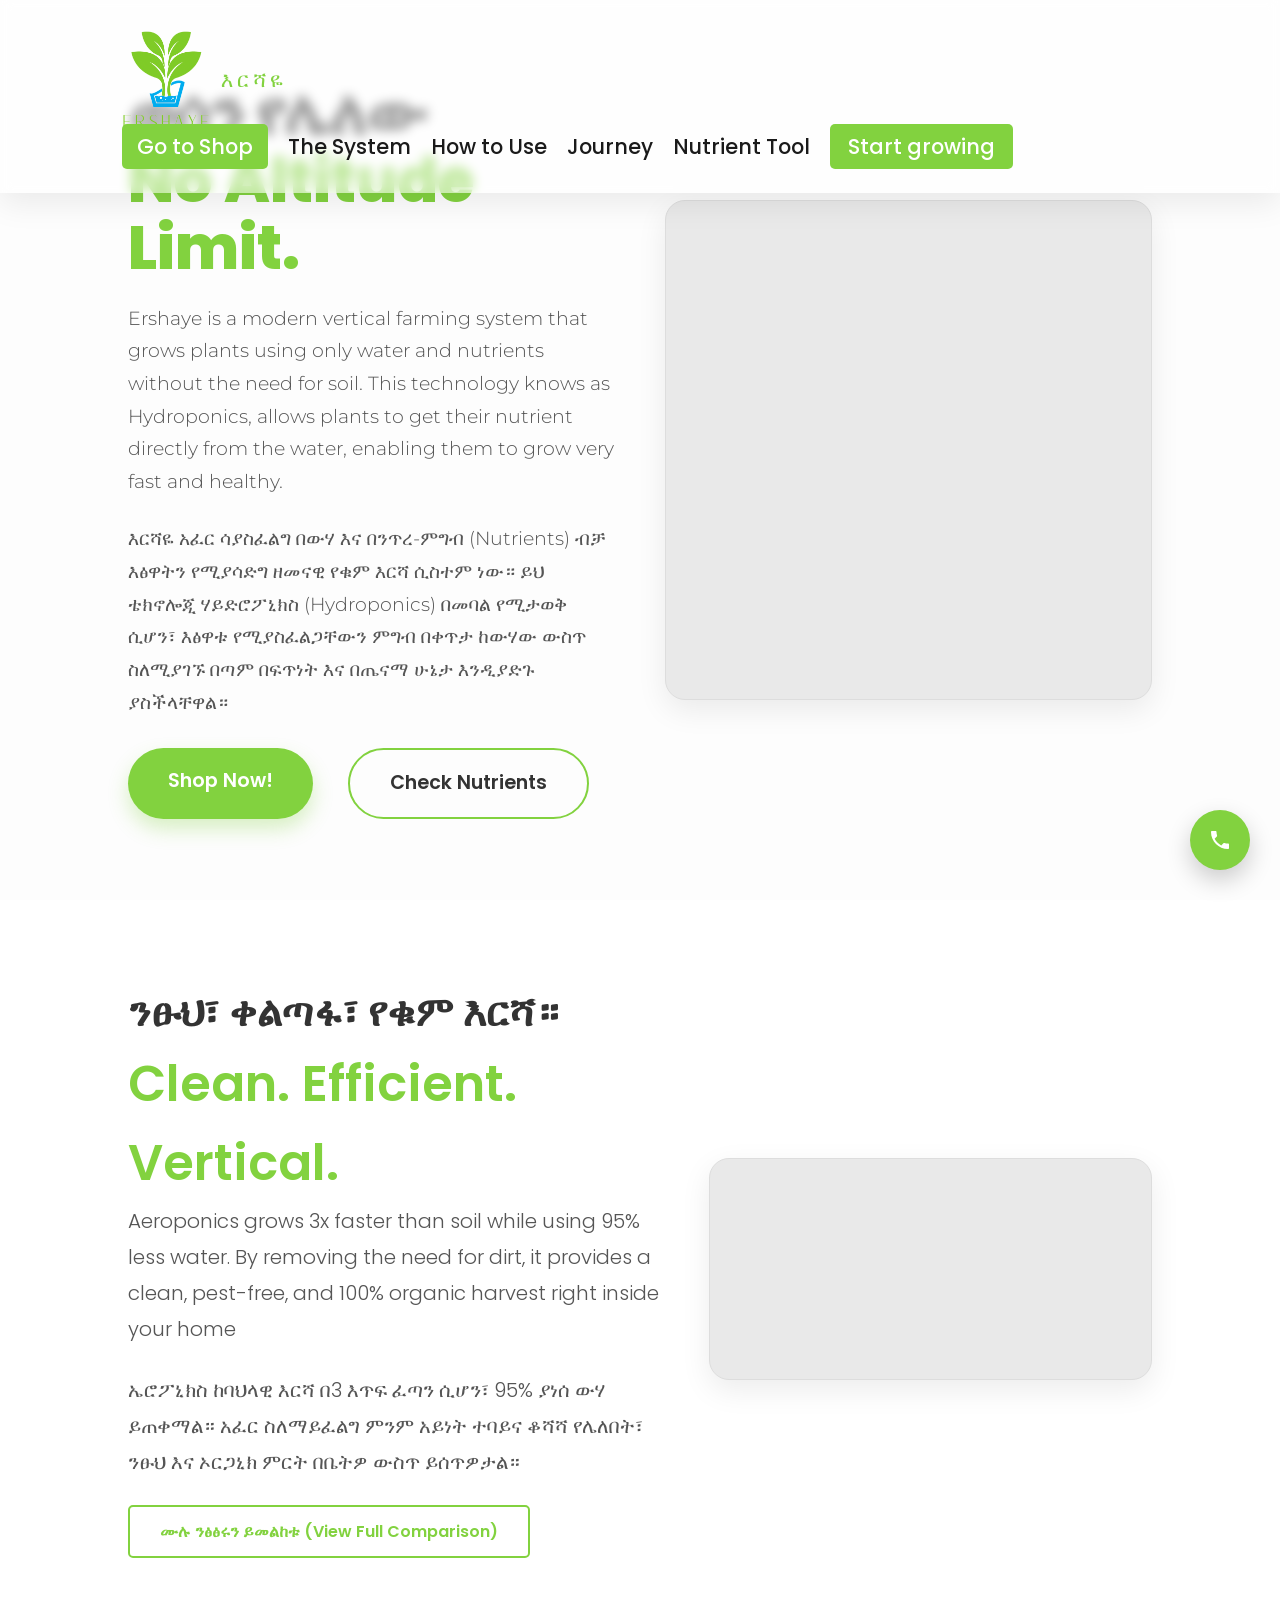
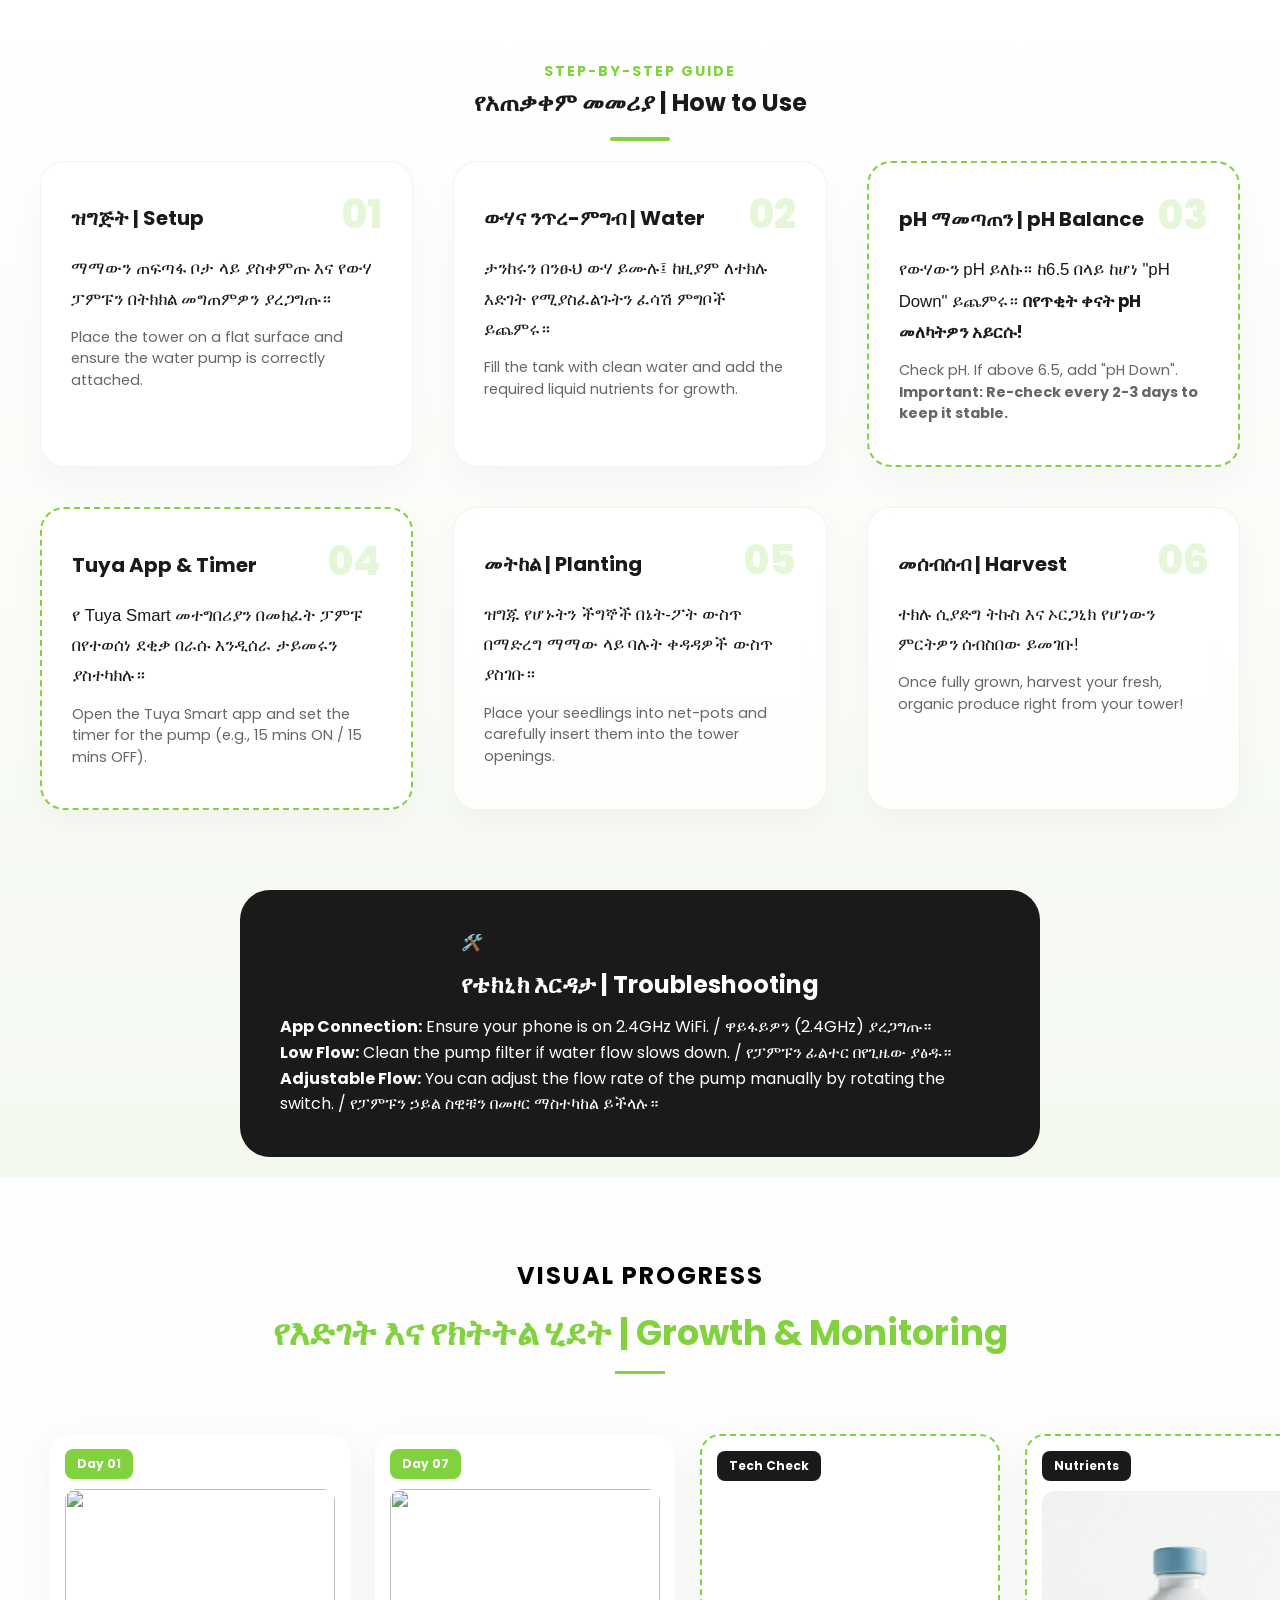
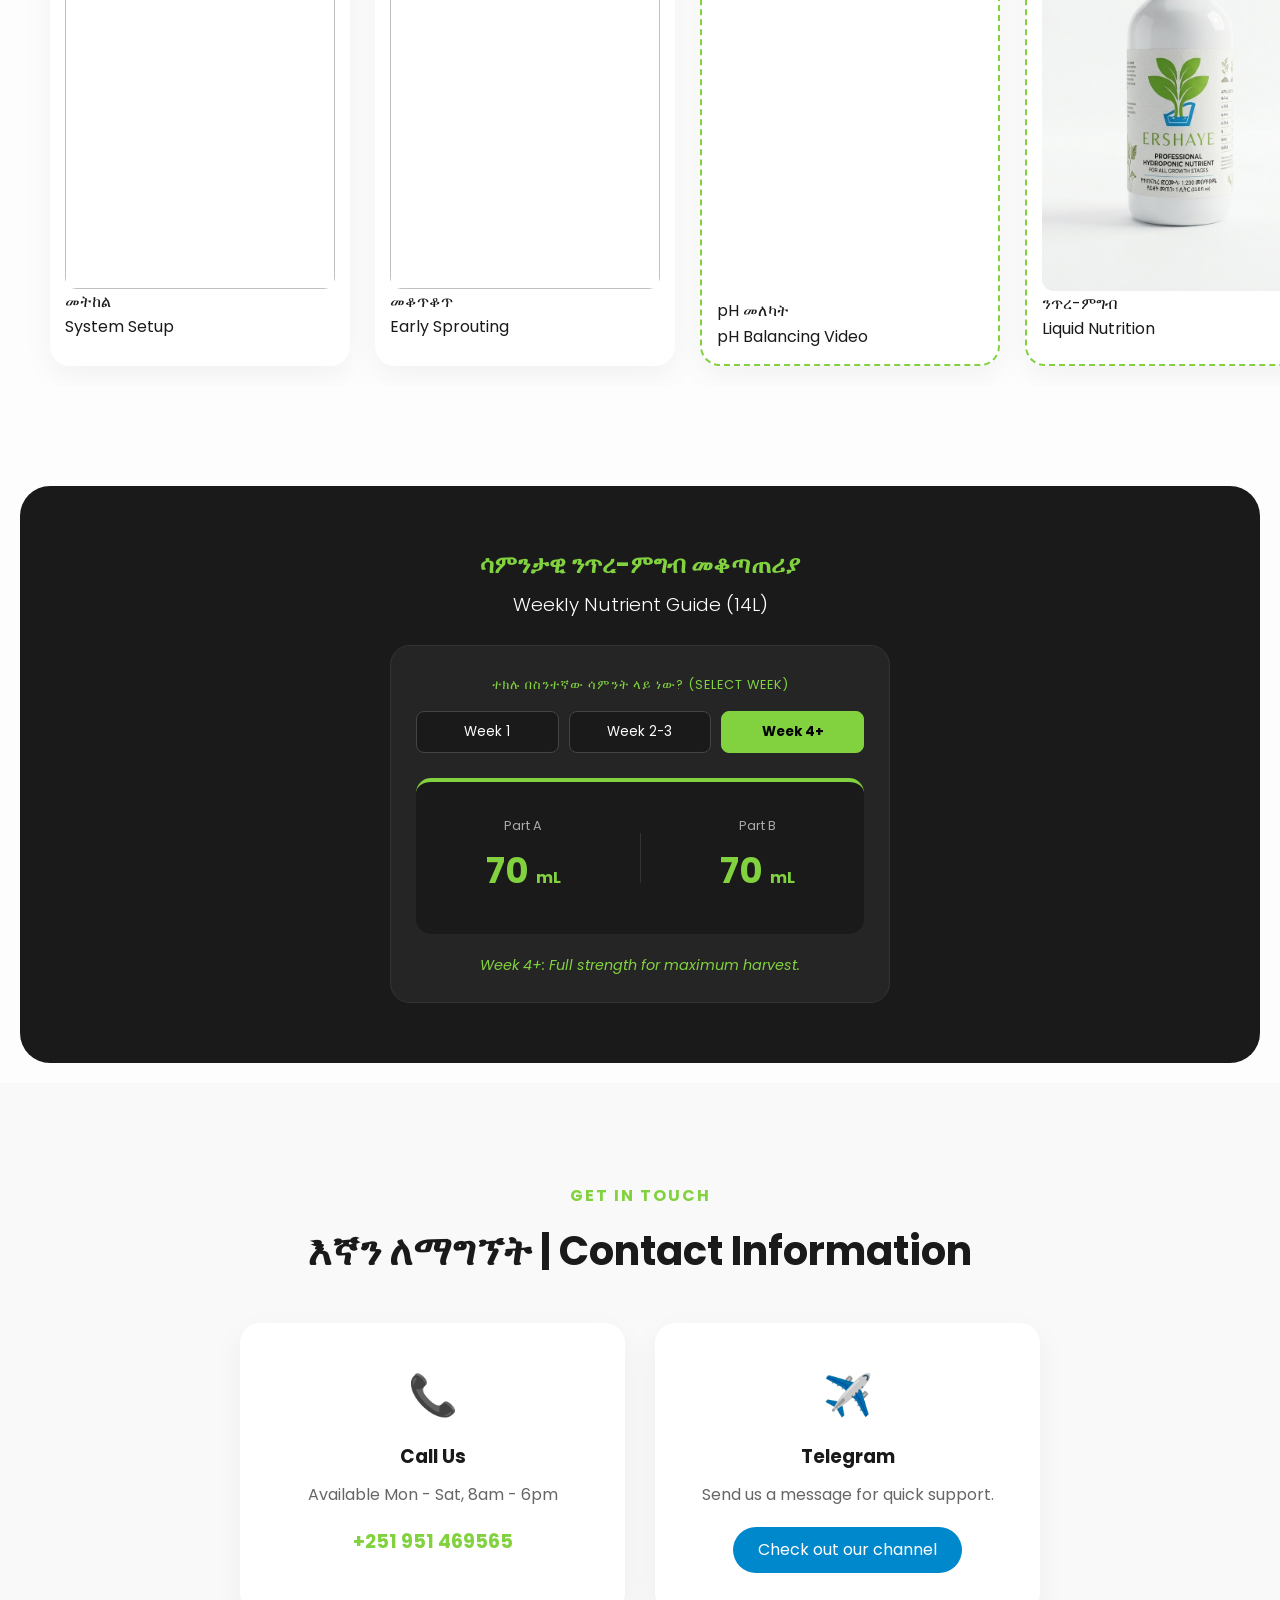
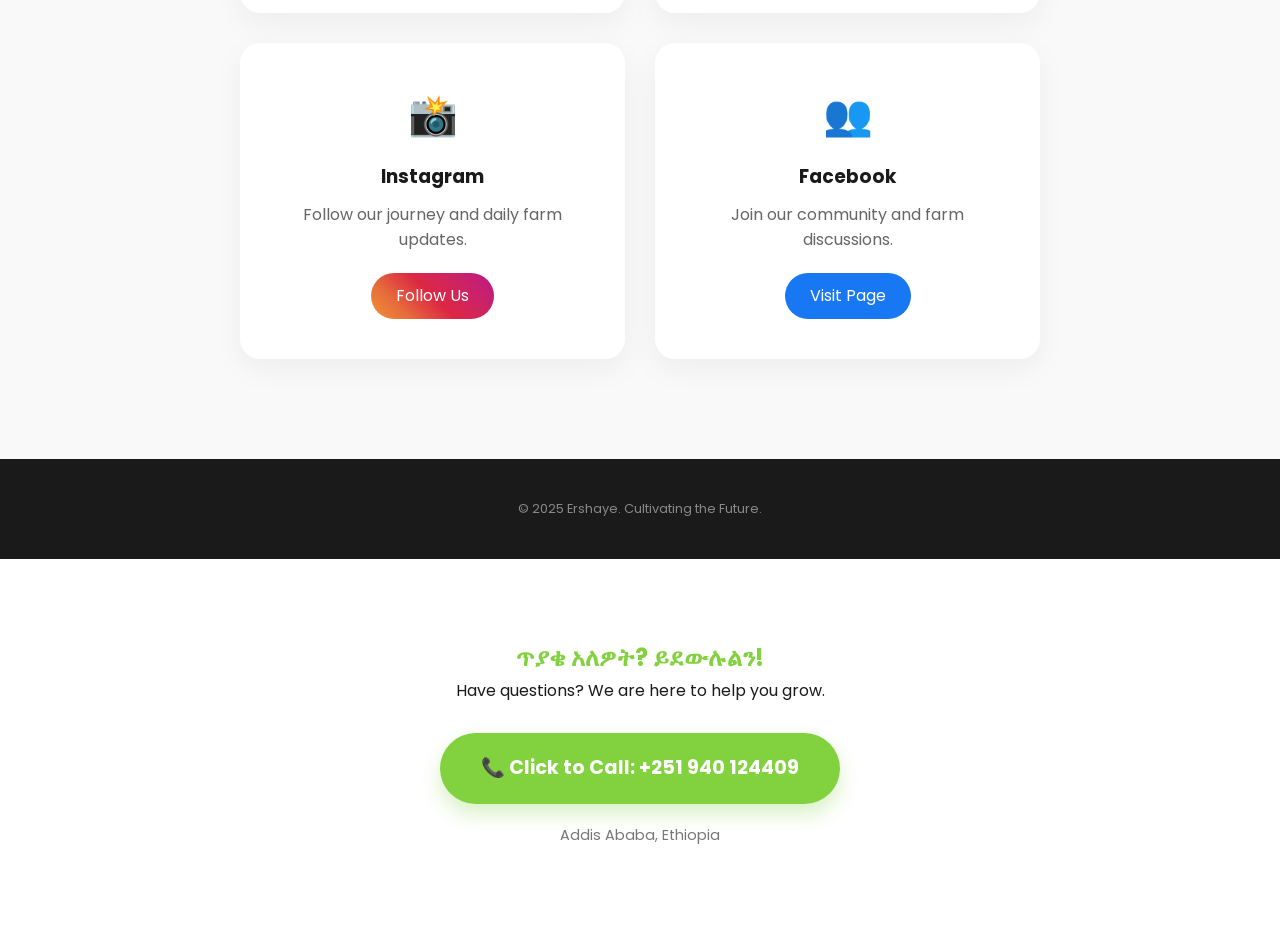
==== commit d2bd5565: "Added updates" ====
--- a/index.html
+++ b/index.html
@@ -319,11 +319,25 @@
                 <p style="color: #666; margin-bottom: 20px;">Send us a message for quick support.</p>
                 <a href="https://t.me/ershaye" target="_blank" style="background: #0088cc; color: white; padding: 10px 25px; border-radius: 50px; text-decoration: none; display: inline-block;">Check out our channel</a>
             </div>
+
+            <div style="background: white; padding: 40px; border-radius: 20px; box-shadow: 0 10px 30px rgba(0,0,0,0.05);">
+                <div style="font-size: 40px; margin-bottom: 15px;">📸</div>
+                <h3 style="margin-bottom: 10px;">Instagram</h3>
+                <p style="color: #666; margin-bottom: 20px;">Follow our journey and daily farm updates.</p>
+                <a href="https://www.instagram.com/ershayee" target="_blank" style="background: linear-gradient(45deg, #f09433, #e6683c, #dc2743, #cc2366, #bc1888); color: white; padding: 10px 25px; border-radius: 50px; text-decoration: none; display: inline-block;">Follow Us</a>
+            </div>
+
+            <div style="background: white; padding: 40px; border-radius: 20px; box-shadow: 0 10px 30px rgba(0,0,0,0.05);">
+                <div style="font-size: 40px; margin-bottom: 15px;">👥</div>
+                <h3 style="margin-bottom: 10px;">Facebook</h3>
+                <p style="color: #666; margin-bottom: 20px;">Join our community and farm discussions.</p>
+                <a href="https://www.facebook.com/Ershaye" target="_blank" style="background: #1877F2; color: white; padding: 10px 25px; border-radius: 50px; text-decoration: none; display: inline-block;">Visit Page</a>
+            </div>
     </div>
 </section>
 
     <footer>
-        <p>&copy; 2026 Ershaye. Cultivating the Future.</p>
+        <p>&copy; 2025 Ershaye. Cultivating the Future.</p>
     </footer>
 
     <script>
